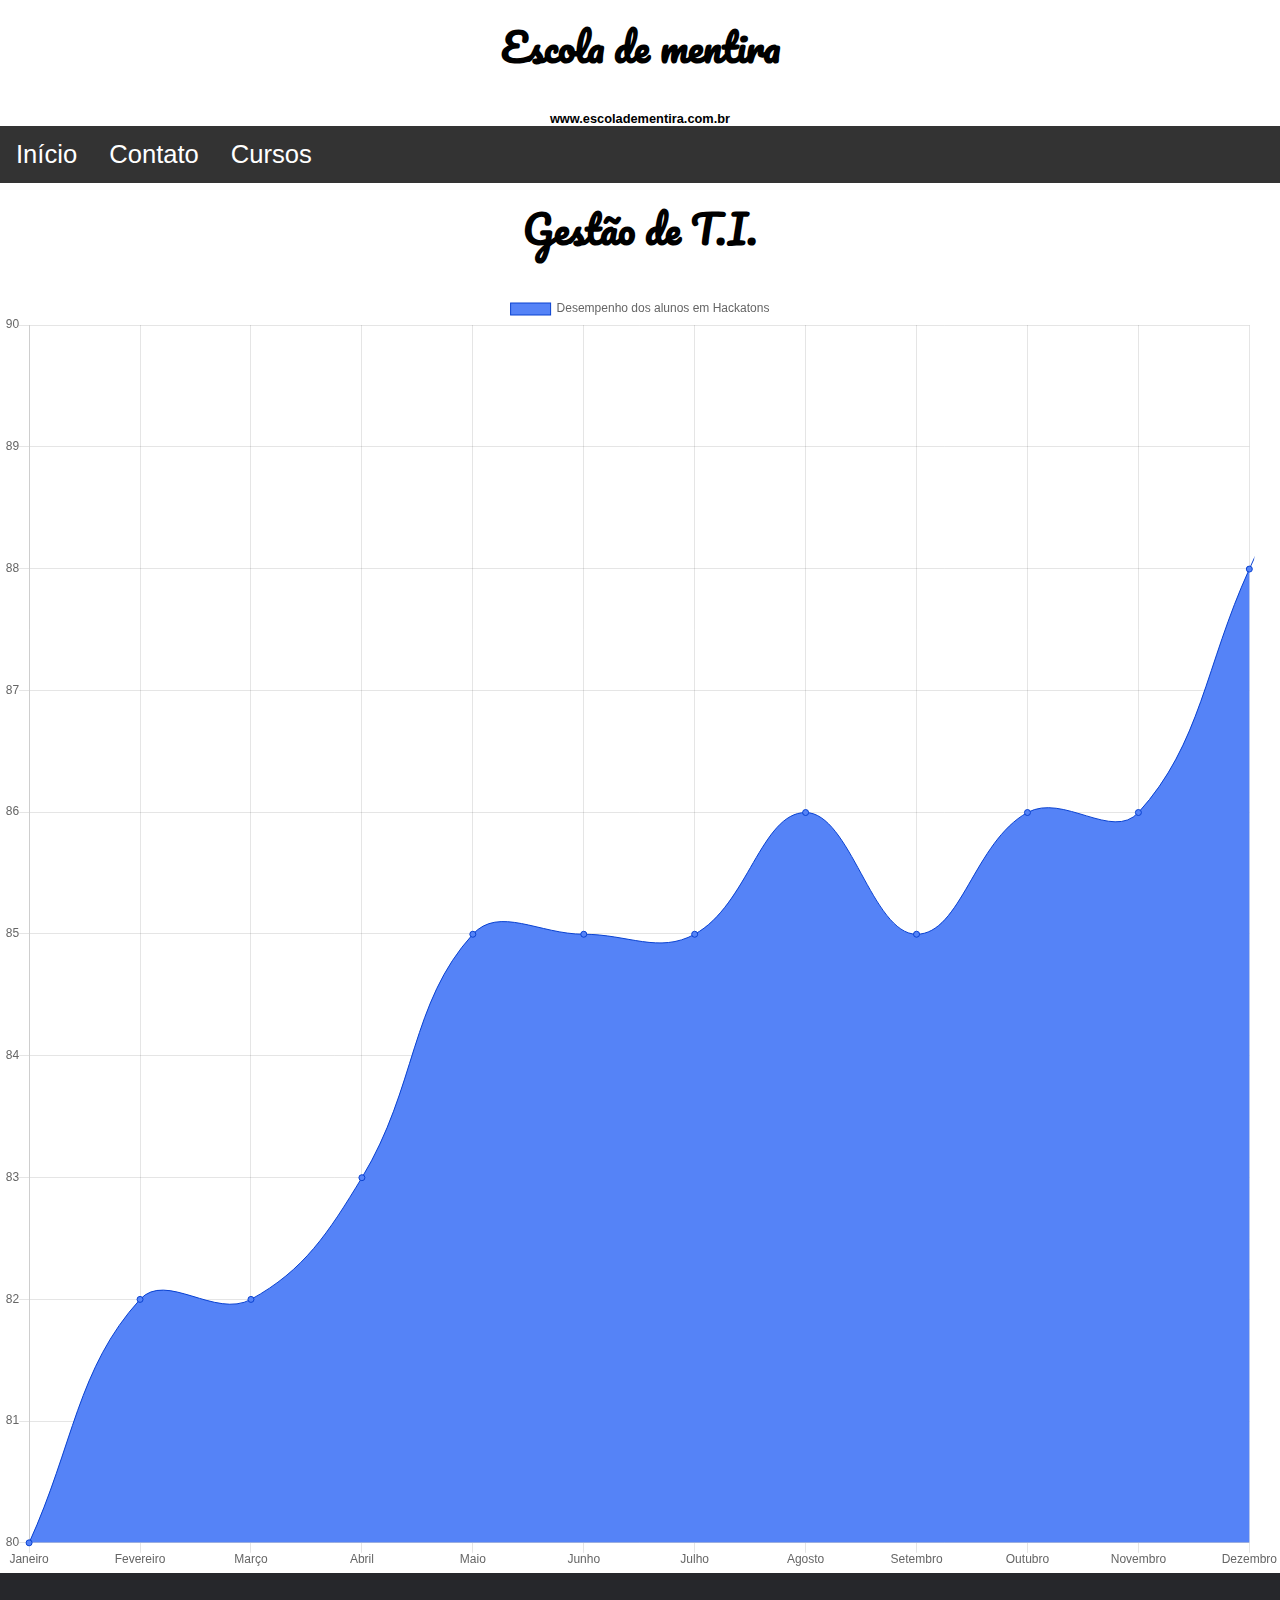
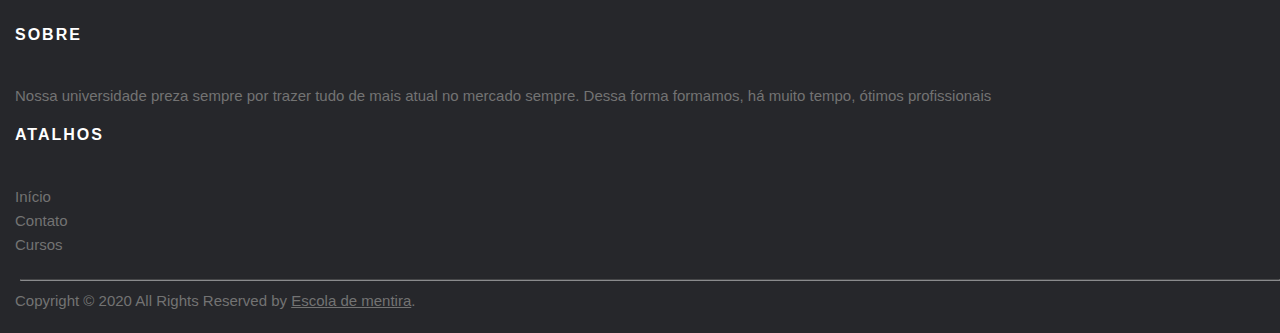
==== pages/analise1.html @ 4f3222a8 "resolvendo erros no footer e adicionando mais uma página" ====
<!DOCTYPE html>
<html lang="en">
<head>
    <meta charset="UTF-8">
    <meta name="viewport" content="width=device-width, initial-scale=1.0">
    <script src="../js/libraries/chartjs/chart.esm.min.js"></script>
    <script src="../js/libraries/chartjs/chart.min.js"></script>
    <link rel="stylesheet" href="../css/global.css">
    <script src="../js/index.js"></script>
    <title>Document</title>
</head>
<body>

        <!-- componente de letreiro -->
        <div class="schoolHeader">
            <h5 class="googlePacifico">Escola de mentira</h5> <br>
            <h6>www.escoladementira.com.br</h6>
        </div>
        <div class="navbar">
            <a onclick="navigate('inicio')">Início</a>
            <a onclick="navigate('contato')">Contato</a>
            <div class="dropdown">
                <button class="dropbtn" onclick="navigate('cursos')">Cursos
                    <i class="fa fa-caret-down"></i>
                </button>
                <div class="dropdown-content">
                  <a onclick="navigate('ADS')">Análise e Desenvolvimento de sistemas</a>
                  <a onclick="navigate('BD')">Banco de dados</a>
                  <a onclick="navigate('GTI')">Gestão de T.I.</a>
                  <a onclick="navigate('SI')">Sistemas da informação</a>
                </div>
            </div>
        </div>
        <!-- fim do componente de letreiro -->
            <!-- title para a página -->
            <div class="schoolHeader">
                <h5 class="googlePacifico">Gestão de T.I.</h5> <br>
            </div>
            <!-- fim do title da página -->

    <canvas id="myChart" width="1" height="1"></canvas>
<script>
var ctx = document.getElementById('myChart').getContext('2d');
var myChart = new Chart(ctx, {
    type: 'line',
    data: {
        labels: ['Janeiro', 'Fevereiro', 'Março', 'Abril', 'Maio', 'Junho', 'Julho', 'Agosto', 'Setembro', 'Outubro', 'Novembro', 'Dezembro'],
        datasets: [{
            label: 'Desempenho dos alunos em Hackatons',
            data: [80, 82, 82, 83, 85, 85, 85, 86, 85, 86, 86, 88, 90],
            backgroundColor: 'rgba(85, 131, 247, 1)',
            borderColor: 'rgba(10, 66, 209, 1)',
            borderWidth: 1
        }]
    },
    options: {
        scales: {
            yAxes: [{
                ticks: {
                    beginAtZero: true
                }
            }]
        }
    }
});
myChart.canvas.parentNode.style.height = '100%';
myChart.canvas.parentNode.style.width = '100%';
</script>

</body>

    <!-- Site footer -->
    <footer class="site-footer">
        <div class="footerContainer">
          <div class="row">
            <div class="col-sm-12 col-md-6">
              <h6>Sobre</h6>
              <p class="text-justify">Nossa universidade preza sempre por trazer tudo de mais atual no mercado sempre. Dessa forma formamos, há muito tempo, ótimos profissionais</p>
            </div>
  
            <div class="col-xs-6 col-md-3">
              <h6>Atalhos</h6>
              <ul class="footer-links">
                <li><a onclick="navigate('inicio')">Início</a></li>
              <li><a onclick="navigate('contato')">Contato</a></li>
              <li><a onclick="navigate('cursos')">Cursos</a></li>
              </ul>
            </div>
          </div>
          <hr>
        </div>
        <div class="footerContainer">
          <div class="row">
            <div class="col-md-8 col-sm-6 col-xs-12">
              <p class="copyright-text">Copyright &copy; 2020 All Rights Reserved by 
           <a href="#">Escola de mentira</a>.
              </p>
            </div>
          </div>
        </div>
  </footer>
</html>
---- css/global.css ----
body {
    font-family: Arial, Helvetica, sans-serif;
  }
  
  .navbar {
    overflow: hidden;
    background-color: #333;
  }
  
  .navbar a {
    float: left;
    font-size: 2vw;
    color: white;
    text-align: center;
    padding: 14px 16px;
    text-decoration: none;
  }
  
  .dropdown {
    float: left;
    overflow: hidden;
  }
  
  .dropdown .dropbtn {
    font-size: 2vw;  
    border: none;
    outline: none;
    color: white;
    padding: 14px 16px;
    background-color: inherit;
    font-family: inherit;
    margin: 0;
  }
  
  .navbar a:hover, .dropdown:hover .dropbtn {
    background-color: red;
  }
  
  .dropdown-content {
    display: none;
    position: absolute;
    background-color: #f9f9f9;
    min-width: 160px;
    box-shadow: 0px 8px 16px 0px rgba(0,0,0,0.2);
    z-index: 1;
  }
  
  .dropdown-content a {
    float: none;
    color: black;
    padding: 12px 16px;
    text-decoration: none;
    display: block;
    text-align: left;
  }
  
  .dropdown-content a:hover {
    background-color: #ddd;
  }
  
  .dropdown:hover .dropdown-content {
    display: block;
  }

  body{
      margin: 0px;
  }

  .googlePacifico {
    font-family: 'GooglePacifico';
  }

  .schoolHeader h5 {
    font-size: 3vw;
    margin-top: 1%;
    margin-bottom: 1%;
    text-align: center;
  }

  .schoolHeader h6 {
    font-size: 1vw;
    margin-bottom: 0px;
    margin-top: 0px;
    text-align: center;
  }

  /* Float four columns side by side */
.column-4 {
  float: left;
  width: 25%;
  /* padding: 10px; */
}
.column-4 p {
  text-align: justify;
  padding: 0 2%;
}
.column {
  float: left;
  width: 100%;
  /* padding: 10px; */
}
.column p{
  text-align: justify;
  padding: 0 2%;
}

/* Remove extra left and right margins, due to padding */
.row {margin: 0 -5px;}

/* Clear floats after the columns */
.row:after {
  content: "";
  display: table;
  clear: both;
}

/* Responsive columns */
@media screen and (max-width: 600px) {
  .column {
    width: 100%;
    display: block;
    margin-bottom: 20px;
  }
  .column-4 {
    width: 100%;
    display: block;
    margin-bottom: 20px;
  }
}

/* Style the counter cards */
.card {
  box-shadow: 0 4px 8px 0 rgba(0, 0, 0, 0.2);
  padding: 16px;
  text-align: center;
  background-color: #f1f1f1;
  margin: 2% 5%;
}

  @font-face {
    font-family: "GooglePacifico";
    src: url("../assets/fonts/Pacifico/Pacifico-Regular.ttf")
    }
  /* comecando footer */

  .site-footer
{
  background-color:#26272b;
  padding:45px 0px 20px 20px;
  font-size:15px;
  line-height:24px;
  color:#737373;
}
.site-footer hr
{
  border-top-color:#bbb;
  opacity:0.5
}
.site-footer hr.small
{
  margin:20px 0
}
.site-footer h6
{
  color:#fff;
  font-size:16px;
  text-transform:uppercase;
  margin-top:5px;
  letter-spacing:2px
}
.site-footer a
{
  color:#737373;
}
.site-footer a:hover
{
  color:#3366cc;
  text-decoration:none;
}
.footer-links
{
  padding-left:0;
  list-style:none
}
.footer-links li
{
  display:block
}
.footer-links a
{
  color:#737373
}
.footer-links a:active,.footer-links a:focus,.footer-links a:hover
{
  color:#3366cc;
  text-decoration:none;
}
.footer-links.inline li
{
  display:inline-block
}
.site-footer .social-icons
{
  text-align:right
}
.site-footer .social-icons a
{
  width:40px;
  height:40px;
  line-height:40px;
  margin-left:6px;
  margin-right:0;
  border-radius:100%;
  background-color:#33353d
}
.copyright-text
{
  margin:0
}
@media (max-width:991px)
{
  .site-footer [class^=col-]
  {
    margin-bottom:30px
  }
}
@media (max-width:767px)
{
  .site-footer
  {
    padding-bottom:0
  }
  .site-footer .copyright-text,.site-footer .social-icons
  {
    text-align:center
  }
}
.social-icons
{
  padding-left:0;
  margin-bottom:0;
  list-style:none
}
.social-icons li
{
  display:inline-block;
  margin-bottom:4px
}
.social-icons li.title
{
  margin-right:15px;
  text-transform:uppercase;
  color:#96a2b2;
  font-weight:700;
  font-size:13px
}
.social-icons a{
  background-color:#eceeef;
  color:#818a91;
  font-size:16px;
  display:inline-block;
  line-height:44px;
  width:44px;
  height:44px;
  text-align:center;
  margin-right:8px;
  border-radius:100%;
  -webkit-transition:all .2s linear;
  -o-transition:all .2s linear;
  transition:all .2s linear
}
.social-icons a:active,.social-icons a:focus,.social-icons a:hover
{
  color:#fff;
  background-color:#29aafe
}
.social-icons.size-sm a
{
  line-height:34px;
  height:34px;
  width:34px;
  font-size:14px
}
.social-icons a.facebook:hover
{
  background-color:#3b5998
}
.social-icons a.twitter:hover
{
  background-color:#00aced
}
.social-icons a.linkedin:hover
{
  background-color:#007bb6
}
.social-icons a.dribbble:hover
{
  background-color:#ea4c89
}
@media (max-width:767px)
{
  .social-icons li.title
  {
    display:block;
    margin-right:0;
    font-weight:600
  }
}
    

/* Style the header */
.header {
  grid-area: header;
  background-color: #f1f1f1;
  padding: 30px;
  text-align: center;
  font-size: 35px;
}

/* The grid container */
.grid-container {
  display: grid;
  grid-template-areas: 
    'header header header header header' 
    'middle middle middle middle middle'
    'right right right right right' 
    'footer footer footer footer footer';
  /* grid-column-gap: 10px; */
  /* grid-column-gap: 10px; - if you want gap between the columns */
} 

.left,
.middle,
.right {
  padding: 10px;
  text-align: center;
  font-size: 2vw;
}

/* Style the left column */
.left {
  grid-area: left;
}

/* Style the middle column */
.middle {
  grid-area: middle;
}

/* Style the right column */
.right {
  grid-area: right;
}

/* Style the footer */
.footer {
  grid-area: footer;
  background-color: #f1f1f1;
  padding: 10px;
  text-align: justify;
}

/* Responsive layout - makes the three columns stack on top of each other instead of next to each other */
@media (max-width: 600px) {
  .grid-container  {
    grid-template-areas: 
      'header header header header header header' 
      'left left left left left left' 
      'middle middle middle middle middle middle' 
      'right right right right right right' 
      'footer footer footer footer footer footer';
  }
}
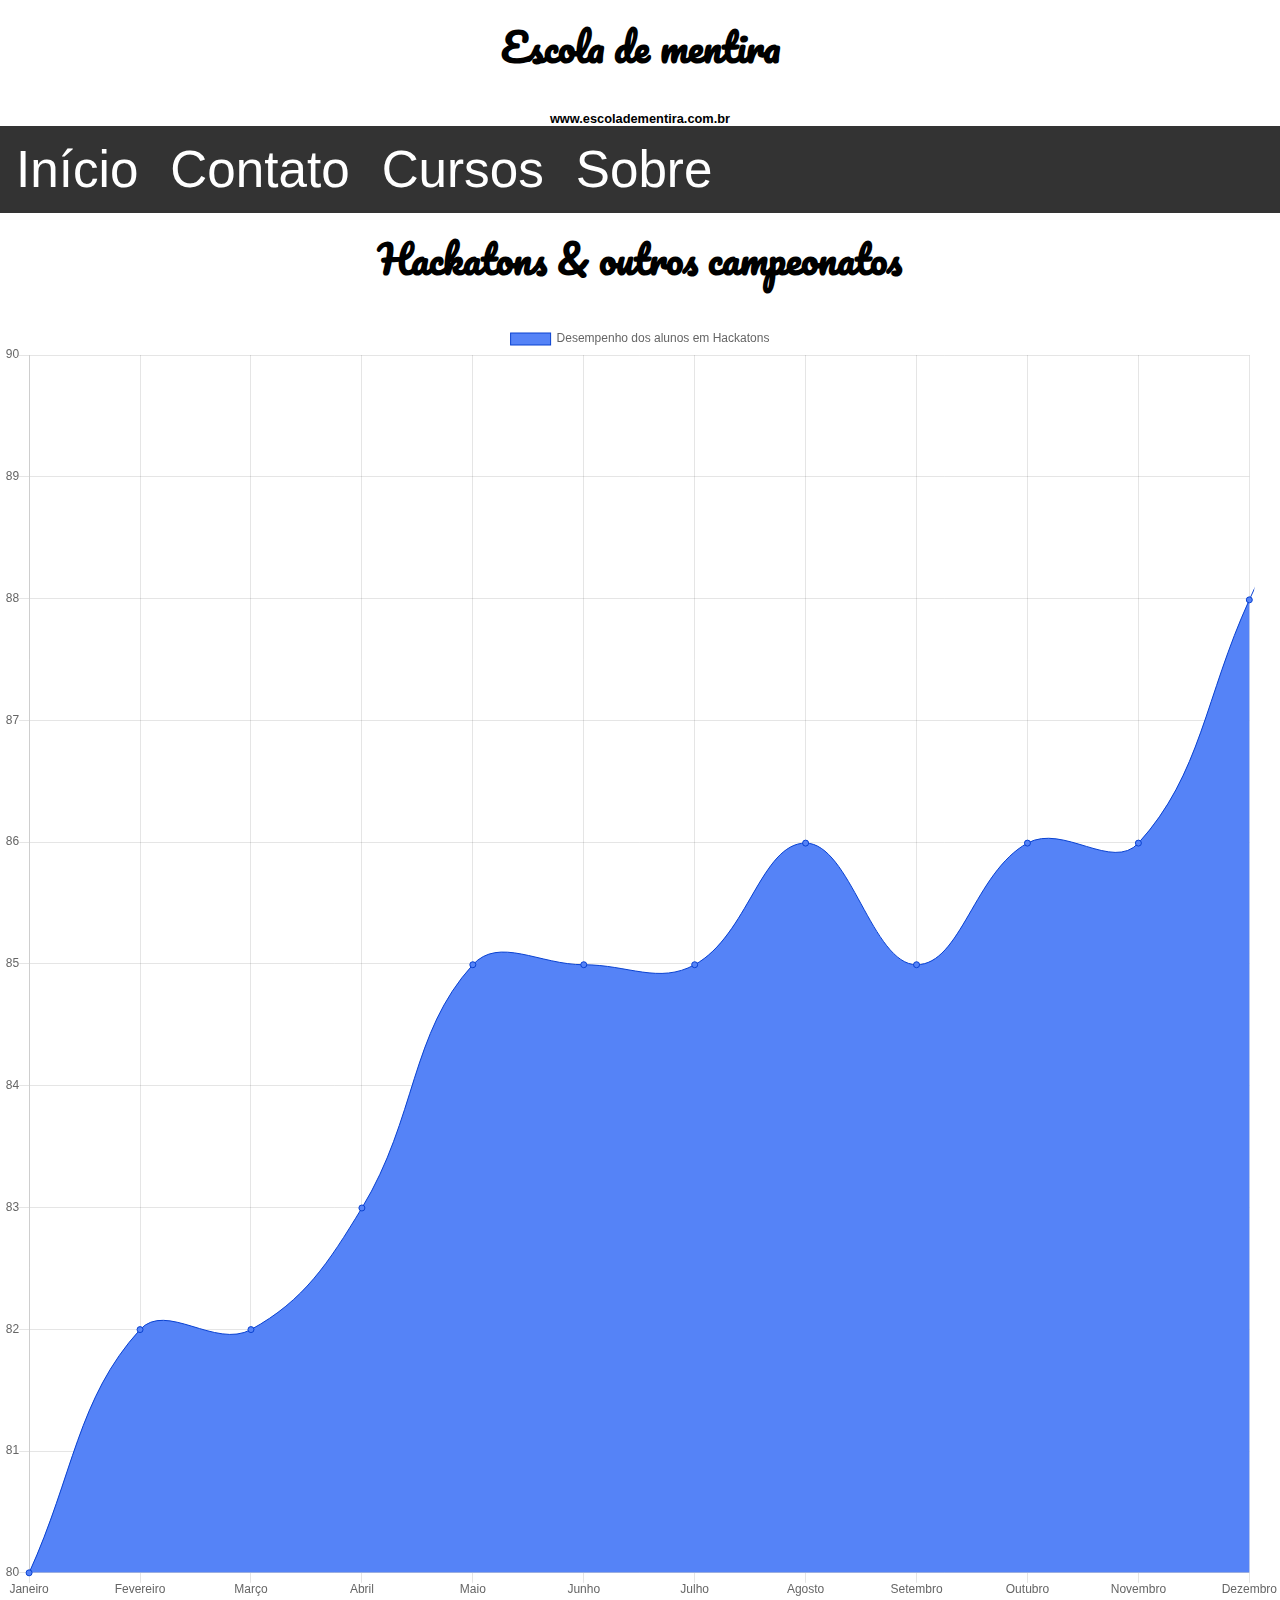
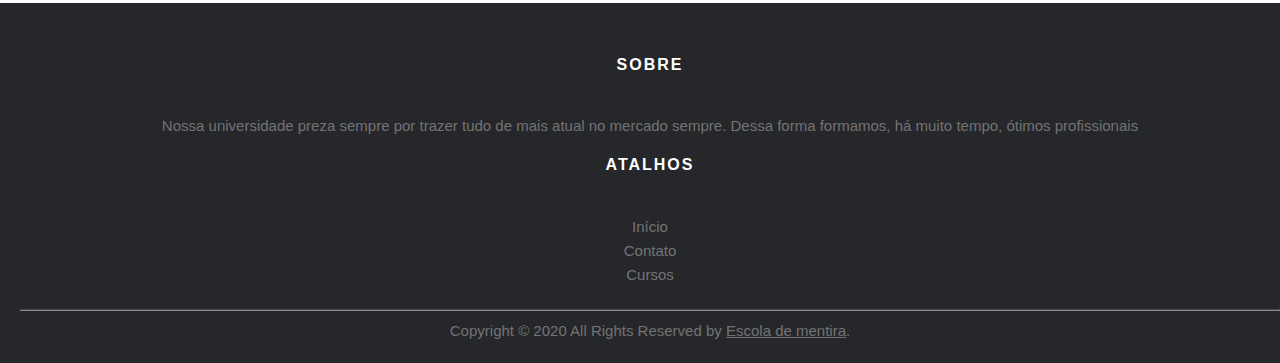
==== commit 48afa291: "terminando a página de sobre" ====
--- a/pages/analise1.html
+++ b/pages/analise1.html
@@ -1,5 +1,6 @@
 <!DOCTYPE html>
 <html lang="en">
+
 <head>
     <meta charset="UTF-8">
     <meta name="viewport" content="width=device-width, initial-scale=1.0">
@@ -9,94 +10,98 @@
     <script src="../js/index.js"></script>
     <title>Document</title>
 </head>
+
 <body>
 
-        <!-- componente de letreiro -->
-        <div class="schoolHeader">
-            <h5 class="googlePacifico">Escola de mentira</h5> <br>
-            <h6>www.escoladementira.com.br</h6>
-        </div>
-        <div class="navbar">
-            <a onclick="navigate('inicio')">Início</a>
-            <a onclick="navigate('contato')">Contato</a>
-            <div class="dropdown">
-                <button class="dropbtn" onclick="navigate('cursos')">Cursos
-                    <i class="fa fa-caret-down"></i>
-                </button>
-                <div class="dropdown-content">
-                  <a onclick="navigate('ADS')">Análise e Desenvolvimento de sistemas</a>
-                  <a onclick="navigate('BD')">Banco de dados</a>
-                  <a onclick="navigate('GTI')">Gestão de T.I.</a>
-                  <a onclick="navigate('SI')">Sistemas da informação</a>
-                </div>
+    <!-- componente de letreiro -->
+    <div class="schoolHeader">
+        <h5 class="googlePacifico">Escola de mentira</h5> <br>
+        <h6>www.escoladementira.com.br</h6>
+    </div>
+    <div class="navbar">
+        <a onclick="navigate('inicio')">Início</a>
+        <a onclick="navigate('contato')">Contato</a>
+        <div class="dropdown">
+            <button class="dropbtn" onclick="navigate('cursos')">Cursos
+                <i class="fa fa-caret-down"></i>
+            </button>
+            <div class="dropdown-content">
+                <a onclick="navigate('ADS')">Análise e Desenvolvimento de sistemas</a>
+                <a onclick="navigate('BD')">Banco de dados</a>
+                <a onclick="navigate('GTI')">Gestão de T.I.</a>
+                <a onclick="navigate('SI')">Sistemas da informação</a>
             </div>
         </div>
-        <!-- fim do componente de letreiro -->
-            <!-- title para a página -->
-            <div class="schoolHeader">
-                <h5 class="googlePacifico">Gestão de T.I.</h5> <br>
-            </div>
-            <!-- fim do title da página -->
+        <a onclick="navigate('sobre')">Sobre</a>
+    </div>
+    <!-- fim do componente de letreiro -->
+    <!-- title para a página -->
+    <div class="schoolHeader">
+        <h5 class="googlePacifico">Hackatons & outros campeonatos</h5> <br>
+    </div>
+    <!-- fim do title da página -->
 
     <canvas id="myChart" width="1" height="1"></canvas>
-<script>
-var ctx = document.getElementById('myChart').getContext('2d');
-var myChart = new Chart(ctx, {
-    type: 'line',
-    data: {
-        labels: ['Janeiro', 'Fevereiro', 'Março', 'Abril', 'Maio', 'Junho', 'Julho', 'Agosto', 'Setembro', 'Outubro', 'Novembro', 'Dezembro'],
-        datasets: [{
-            label: 'Desempenho dos alunos em Hackatons',
-            data: [80, 82, 82, 83, 85, 85, 85, 86, 85, 86, 86, 88, 90],
-            backgroundColor: 'rgba(85, 131, 247, 1)',
-            borderColor: 'rgba(10, 66, 209, 1)',
-            borderWidth: 1
-        }]
-    },
-    options: {
-        scales: {
-            yAxes: [{
-                ticks: {
-                    beginAtZero: true
+    <script>
+        var ctx = document.getElementById('myChart').getContext('2d');
+        var myChart = new Chart(ctx, {
+            type: 'line',
+            data: {
+                labels: ['Janeiro', 'Fevereiro', 'Março', 'Abril', 'Maio', 'Junho', 'Julho', 'Agosto', 'Setembro', 'Outubro', 'Novembro', 'Dezembro'],
+                datasets: [{
+                    label: 'Desempenho dos alunos em Hackatons',
+                    data: [80, 82, 82, 83, 85, 85, 85, 86, 85, 86, 86, 88, 90],
+                    backgroundColor: 'rgba(85, 131, 247, 1)',
+                    borderColor: 'rgba(10, 66, 209, 1)',
+                    borderWidth: 1
+                }]
+            },
+            options: {
+                scales: {
+                    yAxes: [{
+                        ticks: {
+                            beginAtZero: true
+                        }
+                    }]
                 }
-            }]
-        }
-    }
-});
-myChart.canvas.parentNode.style.height = '100%';
-myChart.canvas.parentNode.style.width = '100%';
-</script>
+            }
+        });
+        myChart.canvas.parentNode.style.height = '100%';
+        myChart.canvas.parentNode.style.width = '100%';
+    </script>
 
 </body>
 
-    <!-- Site footer -->
-    <footer class="site-footer">
-        <div class="footerContainer">
-          <div class="row">
+<!-- Site footer -->
+<footer class="site-footer">
+    <div class="footerContainer">
+        <div class="row">
             <div class="col-sm-12 col-md-6">
-              <h6>Sobre</h6>
-              <p class="text-justify">Nossa universidade preza sempre por trazer tudo de mais atual no mercado sempre. Dessa forma formamos, há muito tempo, ótimos profissionais</p>
+                <h6>Sobre</h6>
+                <p class="text-justify">Nossa universidade preza sempre por trazer tudo de mais atual no mercado sempre.
+                    Dessa forma formamos, há muito tempo, ótimos profissionais</p>
             </div>
-  
+
             <div class="col-xs-6 col-md-3">
-              <h6>Atalhos</h6>
-              <ul class="footer-links">
-                <li><a onclick="navigate('inicio')">Início</a></li>
-              <li><a onclick="navigate('contato')">Contato</a></li>
-              <li><a onclick="navigate('cursos')">Cursos</a></li>
-              </ul>
+                <h6>Atalhos</h6>
+                <ul class="footer-links">
+                    <li><a onclick="navigate('inicio')">Início</a></li>
+                    <li><a onclick="navigate('contato')">Contato</a></li>
+                    <li><a onclick="navigate('cursos')">Cursos</a></li>
+                </ul>
             </div>
-          </div>
-          <hr>
         </div>
-        <div class="footerContainer">
-          <div class="row">
+        <hr>
+    </div>
+    <div class="footerContainer">
+        <div class="row">
             <div class="col-md-8 col-sm-6 col-xs-12">
-              <p class="copyright-text">Copyright &copy; 2020 All Rights Reserved by 
-           <a href="#">Escola de mentira</a>.
-              </p>
+                <p class="copyright-text">Copyright &copy; 2020 All Rights Reserved by
+                    <a href="#">Escola de mentira</a>.
+                </p>
             </div>
-          </div>
         </div>
-  </footer>
+    </div>
+</footer>
+
 </html>--- a/css/global.css
+++ b/css/global.css
@@ -9,7 +9,7 @@
   
   .navbar a {
     float: left;
-    font-size: 2vw;
+    font-size: 4vw;
     color: white;
     text-align: center;
     padding: 14px 16px;
@@ -22,7 +22,7 @@
   }
   
   .dropdown .dropbtn {
-    font-size: 2vw;  
+    font-size: 4vw;  
     border: none;
     outline: none;
     color: white;
@@ -142,6 +142,9 @@
     src: url("../assets/fonts/Pacifico/Pacifico-Regular.ttf")
     }
   /* comecando footer */
+  footer {
+    text-align: center;
+  }
 
   .site-footer
 {
@@ -370,4 +373,8 @@
       'right right right right right right' 
       'footer footer footer footer footer footer';
   }
+}
+
+.mobileText {
+  font-size: 4vw;
 }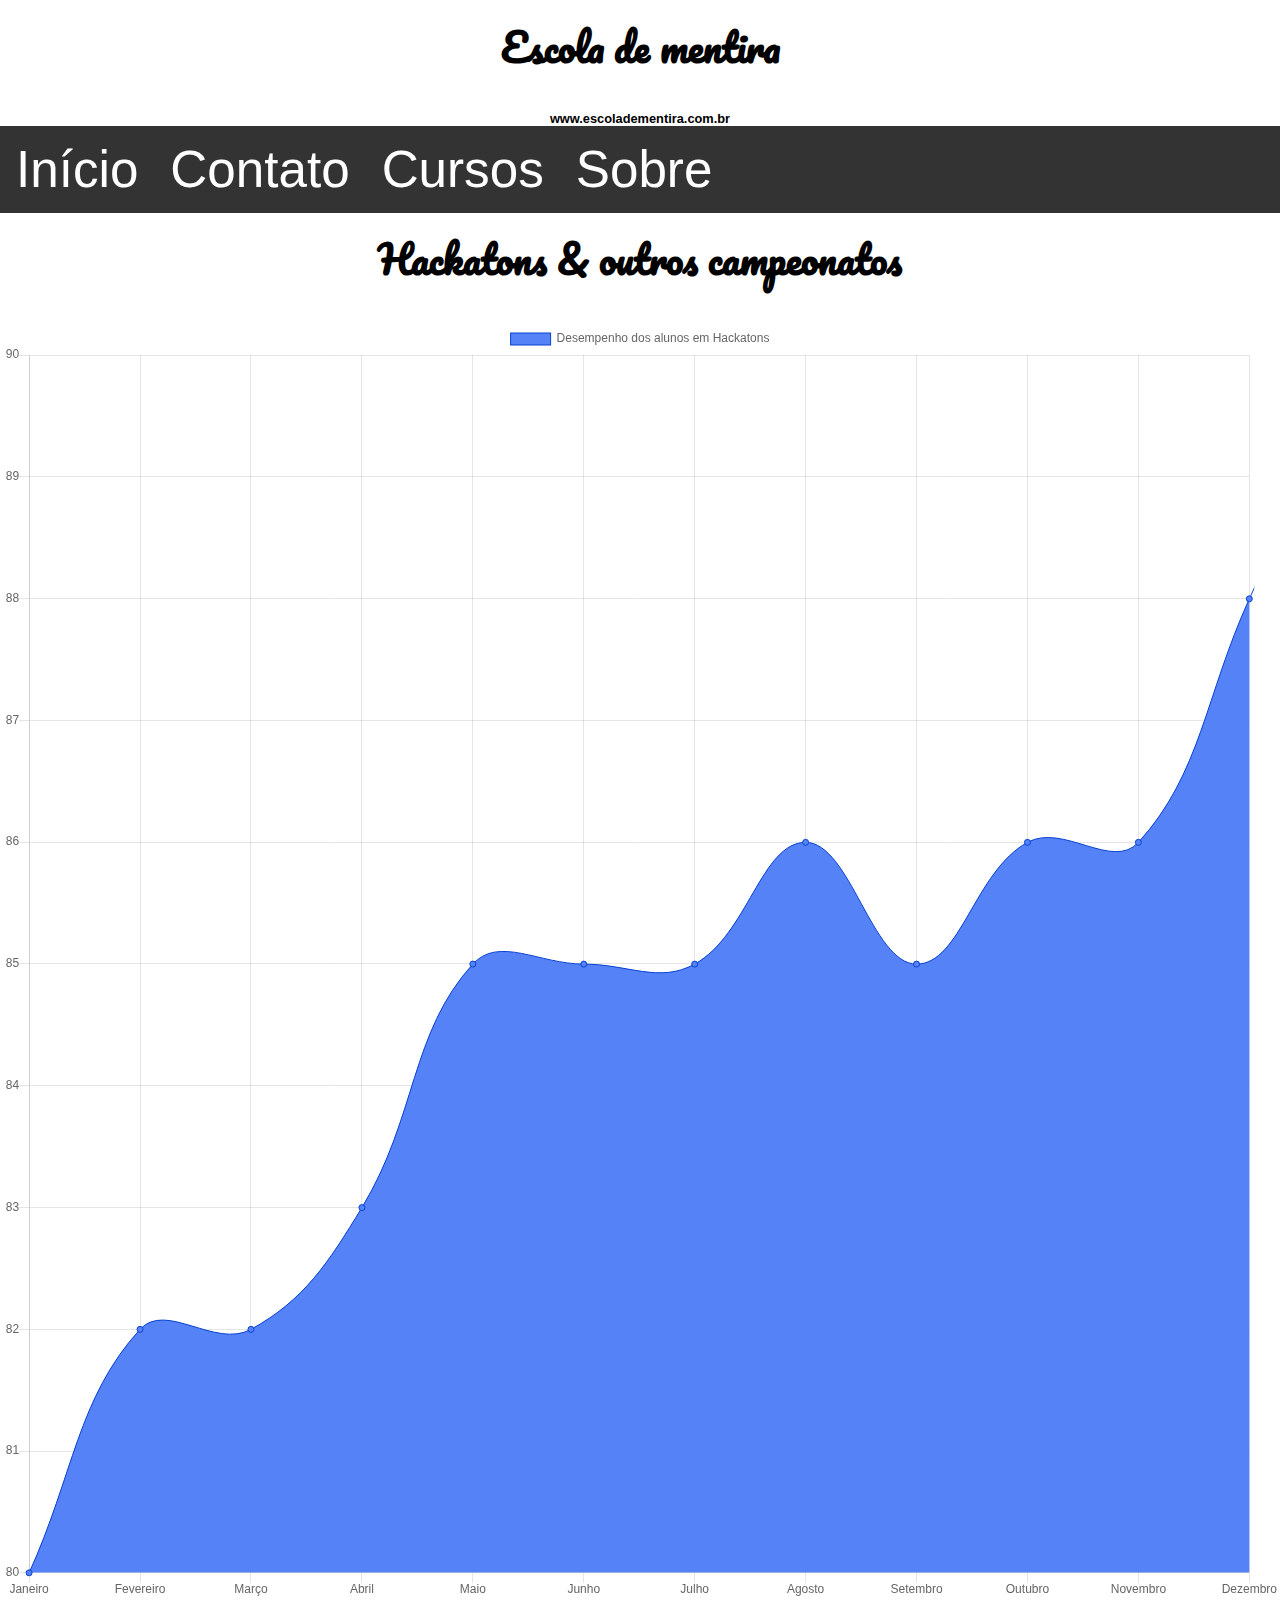
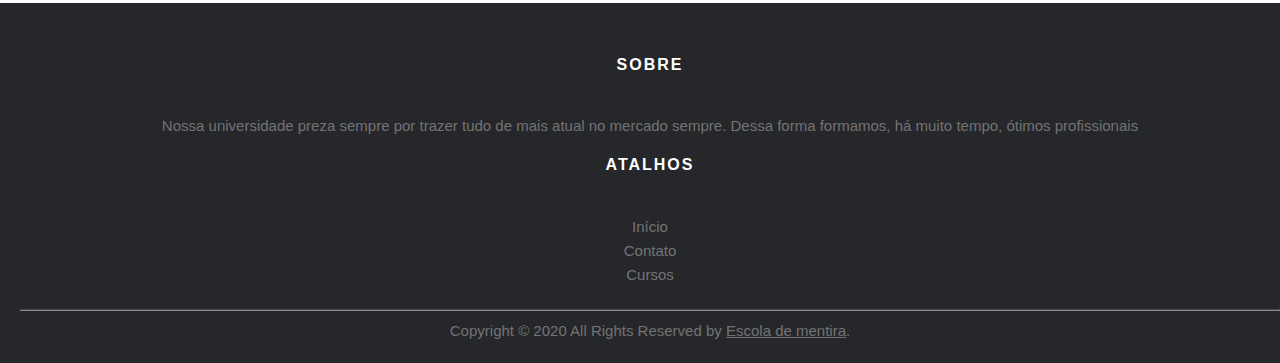
==== commit 9a488c08: "tornando o sobre um dropdown" ====
--- a/pages/analise1.html
+++ b/pages/analise1.html
@@ -32,7 +32,15 @@
                 <a onclick="navigate('SI')">Sistemas da informação</a>
             </div>
         </div>
-        <a onclick="navigate('sobre')">Sobre</a>
+        <div class="dropdown">
+            <button class="dropbtn" onclick="navigate('sobre')">Sobre
+                <i class="fa fa-caret-down"></i>
+            </button>
+            <div class="dropdown-content">
+                <a onclick="navigate('hackatons')">Hackatons</a>
+                <a onclick="navigate('vestibulares')">Vestibulares</a>
+            </div>
+        </div>
     </div>
     <!-- fim do componente de letreiro -->
     <!-- title para a página -->
